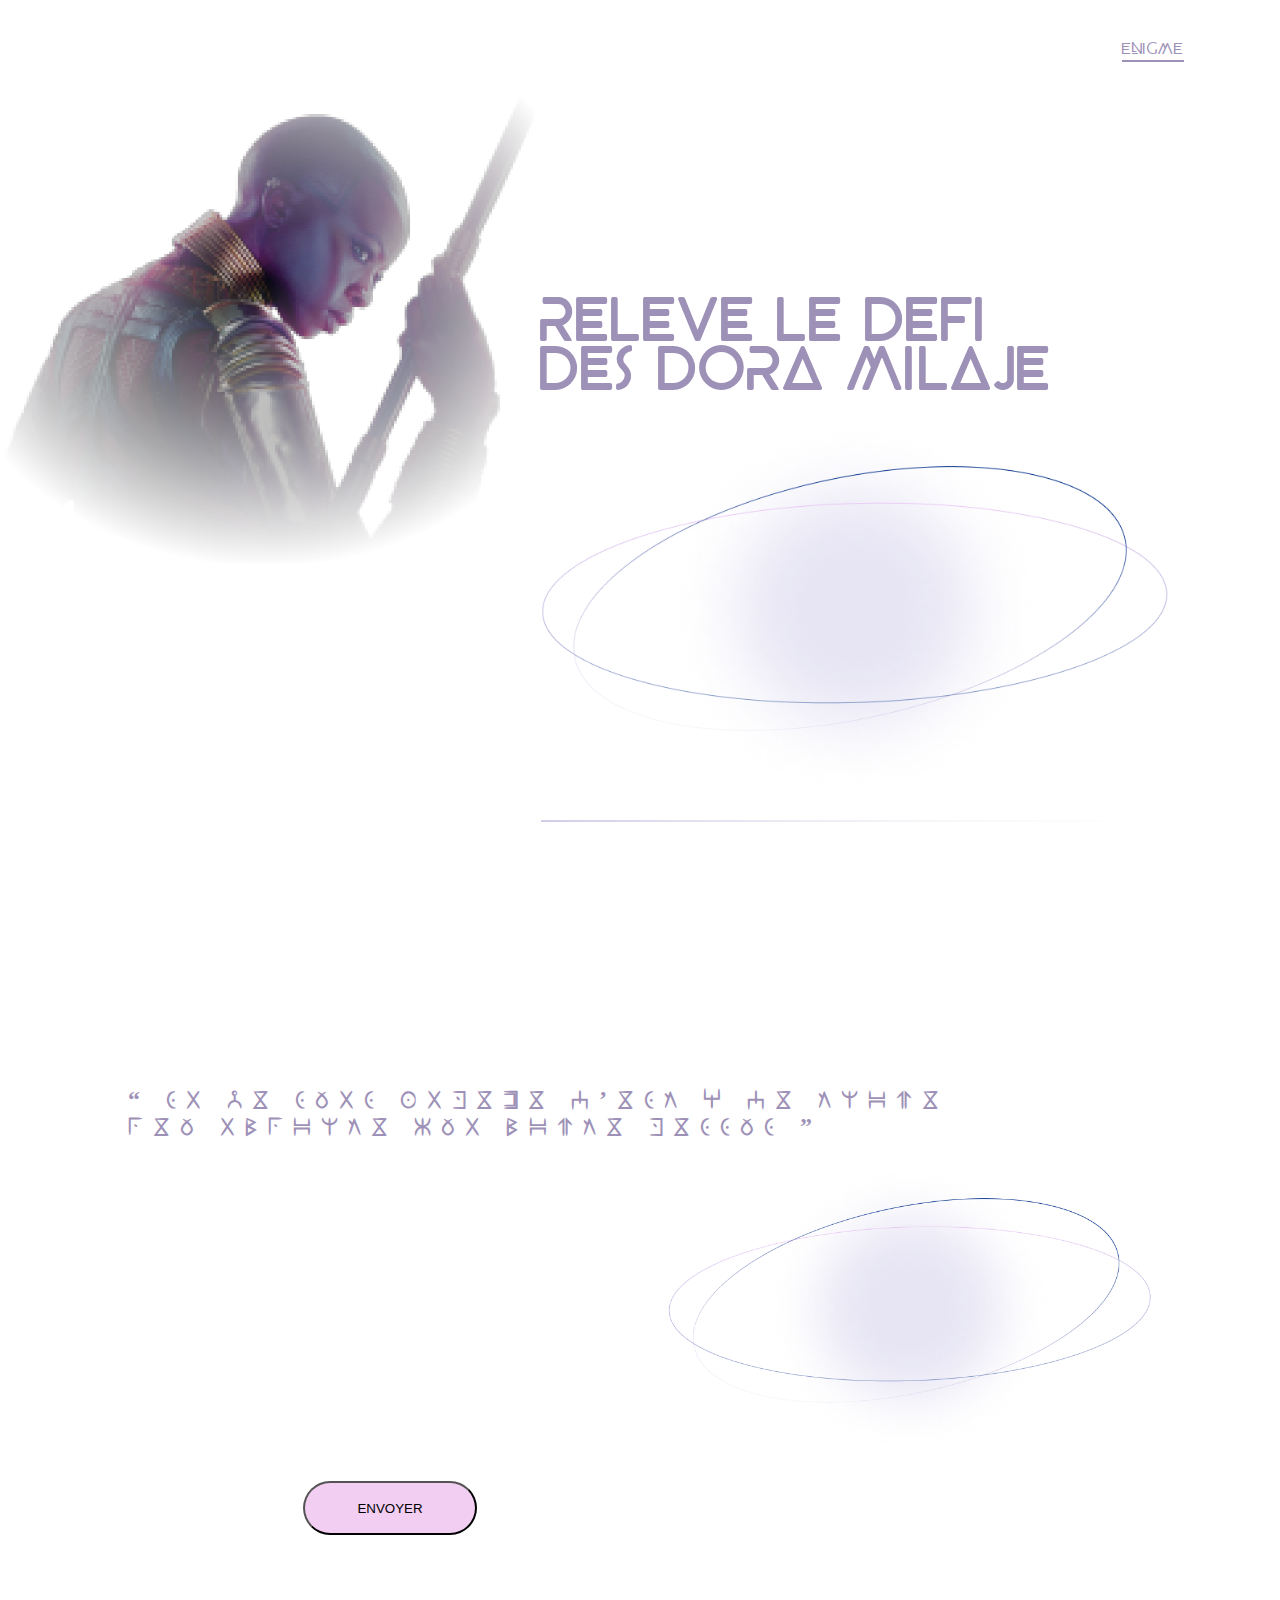
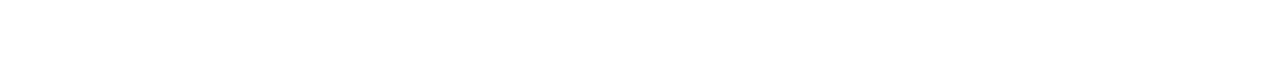
==== enigme.html @ d421e834 "Ajouter du pages wakanda et enigme; style du page wakanda et enigme" ====
<!DOCTYPE html>
<html lang="fr">
    <head>
        <meta charset="UTF-8">
        <meta http-equiv="X-UA-Compatible" content="IE=edge">
        <meta name="viewport" content="width=device-width, initial-scale=1.0">
        <title>Black Panther</title>
        <link rel="stylesheet" href="./assets/css/style-enigme.css">
    </head>
    <body>
        <!-- En tête -->
        <header>
            <nav class="container1">
                <div>
                    <a href="index.html"><img src="./assets/all-pages/footer2.png" alt="" class="logo"></a>
                </div>
                <div class="menu">
                    <ul>
                        <li><a href="./index.html">ACCUEIL</a></li>
                        <li><a href="./wakanda.html">WAKANDA</a></li>
                        <li><a class="active" href="#">ENIGME</a></li>
                    </ul>
                </div>
            </nav>
        </header>

        <main>
        
        <!-- Section relevée le defi -->
            <section id="defi">
                <div class="image-defi">
                    <img src="./assets/enigme/Pantherenigme1.png" alt="">
                </div>
                <div class="defi">
                    <div class="titre"><h1>Releve le defi <br> des dora milaje</h1></div>
                    <div class="description">
                        <p>Les Dora Milaje sont de farouches guerrières d’élite. Elles constituent la garde
                            rapprochée du Roi en personne et ont de nombreuses occasions de lui sauver la
                            vie. Leur Générale, Okoyé est également la dirigeante des forces armées et des
                            renseignements wakandais. <br>
                            Prouve ton talent d’espion et déchiffre cette réplique d’Okoyé écrite en Wakandais,
                            et apprend par la même occasion la première valeur d’une Dora Milaje !</p>
                        <div class="image-fond">
                            <img src="./assets/enigme/Pantherenigme2.png" alt="">
                            <img src="./assets/enigme/Pantherenigme3.png" alt="">
                        </div>
                    </div>
                </div>
            </section>

        <!-- Section alphabet -->
            <section id="alphabet">
                <h2>“ SI JE SUIS  FIDELE C’EST A CE TRONE <br>
                    PEU IMPORTE QUI MONTE DESSUS ”</h2>
                <div class="trans">
                    <div class="transcription">
                        <p>Voici la transicription de l’alphabet :</p>
                        <p>A = A ; B = b ; c = c ; d = d ; e = e ; f = f ; g = g ; h = h ; i = i ; j = j ; <br>
                            k = k ; l = l ; m = m ; n = n ; o = o ; p = p ; q = q ; r = r ; s = s ; t = t ; <br>
                            u = u ; w = w ; x = x ; y = y ; z = z</p>
                        
                        <form action="">
                            <p class="formulaire-texte">Alors, as tu la réponse ?</p>
                            <label for=""></label>
                            <input type="text" placeholder="Réponse">
                            <input type="submit" value="ENVOYER">
                        </form>
                    </div>
                    <div class="savais-tu">
                        <p class="p1">Le savais tu ?</p>
                        <p class="p2">Plusieurs sources s’entendent pour dire que la lettre la plus utilisée en français est <br>
                            la lettre E. En pourcentage de fréquence, la lettre est utilisée à 14% dans une <br>
                            phrase. Et si tu regardais quel symbole revient le plus souvent ?</p>
                        <div class="image-fond-trans">
                            <img src="./assets/enigme/Pantherenigme2.png" alt="">
                        </div>
                    </div>
                </div>
            </section>
        </main>
    </body>
</html>
---- assets/css/style-enigme.css ----
@font-face {
    font-family: "BEYNO";
    src: url(../fonts/BEYNO.ttf) format("truetype");
}

@font-face {
    font-family: "Cantarell";
    src: url(../fonts/Cantarell-Regular.ttf) format("truetype");
}

@font-face {
    font-family: "Panthera";
    src: url(../fonts/PantheraRegular-MVZ9J.ttf) format("truetype");
}

@font-face {
    font-family: "Wakanda Forever";
    src: url(../fonts/WakandaForever-Regular.ttf) format("truetype");
}

* {
    margin: 0;
    padding: 0;
    box-sizing: border-box;
}

h1 {
    font-family: "BEYNO";
    font-size: 58px;
    color: #9E91B7;
}

p {
    font-family: "Cantarell";
    font-size: 12px;
    font-weight: normal;
}

.voir-plus {
    text-decoration: none;
    color: white;
    border-bottom: solid 1px;
    font-family: "Cantarell";
    margin-top: 20px;
}

.container {
    width: 80%;
    margin: 0 auto;
}

body {
    background-image: url(../all-pages/arrière_plan.png);
    background-size: cover;
    background-position: top center;
    background-repeat: no-repeat;
    color: white;
}

/* Design de la navigation */

.container1 {
    width: 85%;
    margin: 0 auto;
}

nav {
    display: flex;
    align-items: center;
    justify-content: space-between;
    padding: 30px 0;
}

nav img {
    transform: scale(0.8);
}

nav img:hover {
    -webkit-filter: invert(70%) sepia(87%) saturate(3034%) hue-rotate(245deg) brightness(95%) contrast(93%);
    filter: invert(70%) sepia(87%) saturate(3034%) hue-rotate(245deg) brightness(95%) contrast(93%);
}

ul {
    display: flex;
    flex-direction: row;
    justify-content: space-evenly;
    list-style: none;
    column-gap: 60px;
}

nav ul a {
    color: white;
    font-family: "BEYNO";
    font-size: 16px;
    font-weight: normal;
    text-decoration: none;
}

.active {
    color: #9E91B7;
    padding-bottom: 4px;
    border-bottom: solid 2px #9E91B7;
}

nav ul a:hover {
    color: white;
    padding-bottom: 4px;
    border-bottom: solid 2px white;
}

/* Design Defis */
#defi {
    display: flex;
    flex-direction: row;
}

.image-defi {
    width: 100%;
}

.image-defi img {
    max-width: 100%;
    max-height: 100%;
}

.titre h1 {
    padding-top: 200px;
}

.defi {
    display: flex;
    flex-direction: column;
}

/* .description {
    background-image: url(../enigme/Pantherenigme2.png);
    height: 400px;
} */

.description p {
    width: 70%;
    text-align: justify;
    padding-left: 80px;
    padding-top: 160px;
}

.image-fond {
    position: relative;
    top: -260px;
}

.image-fond img {
    width: 85%;
}

/* Design Defi */

#alphabet {
    width: 80%;
    margin: 0 auto;
}

#alphabet h2 {
    font-family: "Wakanda Forever";
    color: #9E91B7;
    letter-spacing: 10px;
    padding-bottom: 100px;
}

.trans {
    display: flex;
    flex-direction: row;
} 

.formulaire-texte {
    padding: 20px 0;
}

input[type="text"] {
    border-radius: 38px;
    border: solid 1px white;
    background-color: transparent;
    width: 520px;
    height: 56px;
    padding-left: 20px;
    margin-bottom: 10px;
}

input[type="submit"] {
    background-color: #F2CEF2;
    margin-top: 50px;
    margin-left: 175px;
    width: 174px;
    height: 54px;
    border-radius: 38px;
}

::-webkit-input-placeholder {
    color: white;
}

::placeholder {
    color: white;
}

input[type="submit"]:hover {
    filter: drop-shadow(0 0 20px  #F2CEF2);
}

.image-fond-trans {
    position: relative;
    top: -200px;
}

.image-fond-trans img {
    width: 100%;
}

.p1 {
    padding: 25px 50px;
    text-align: center;
}

.p2 {
    text-align: center;
}
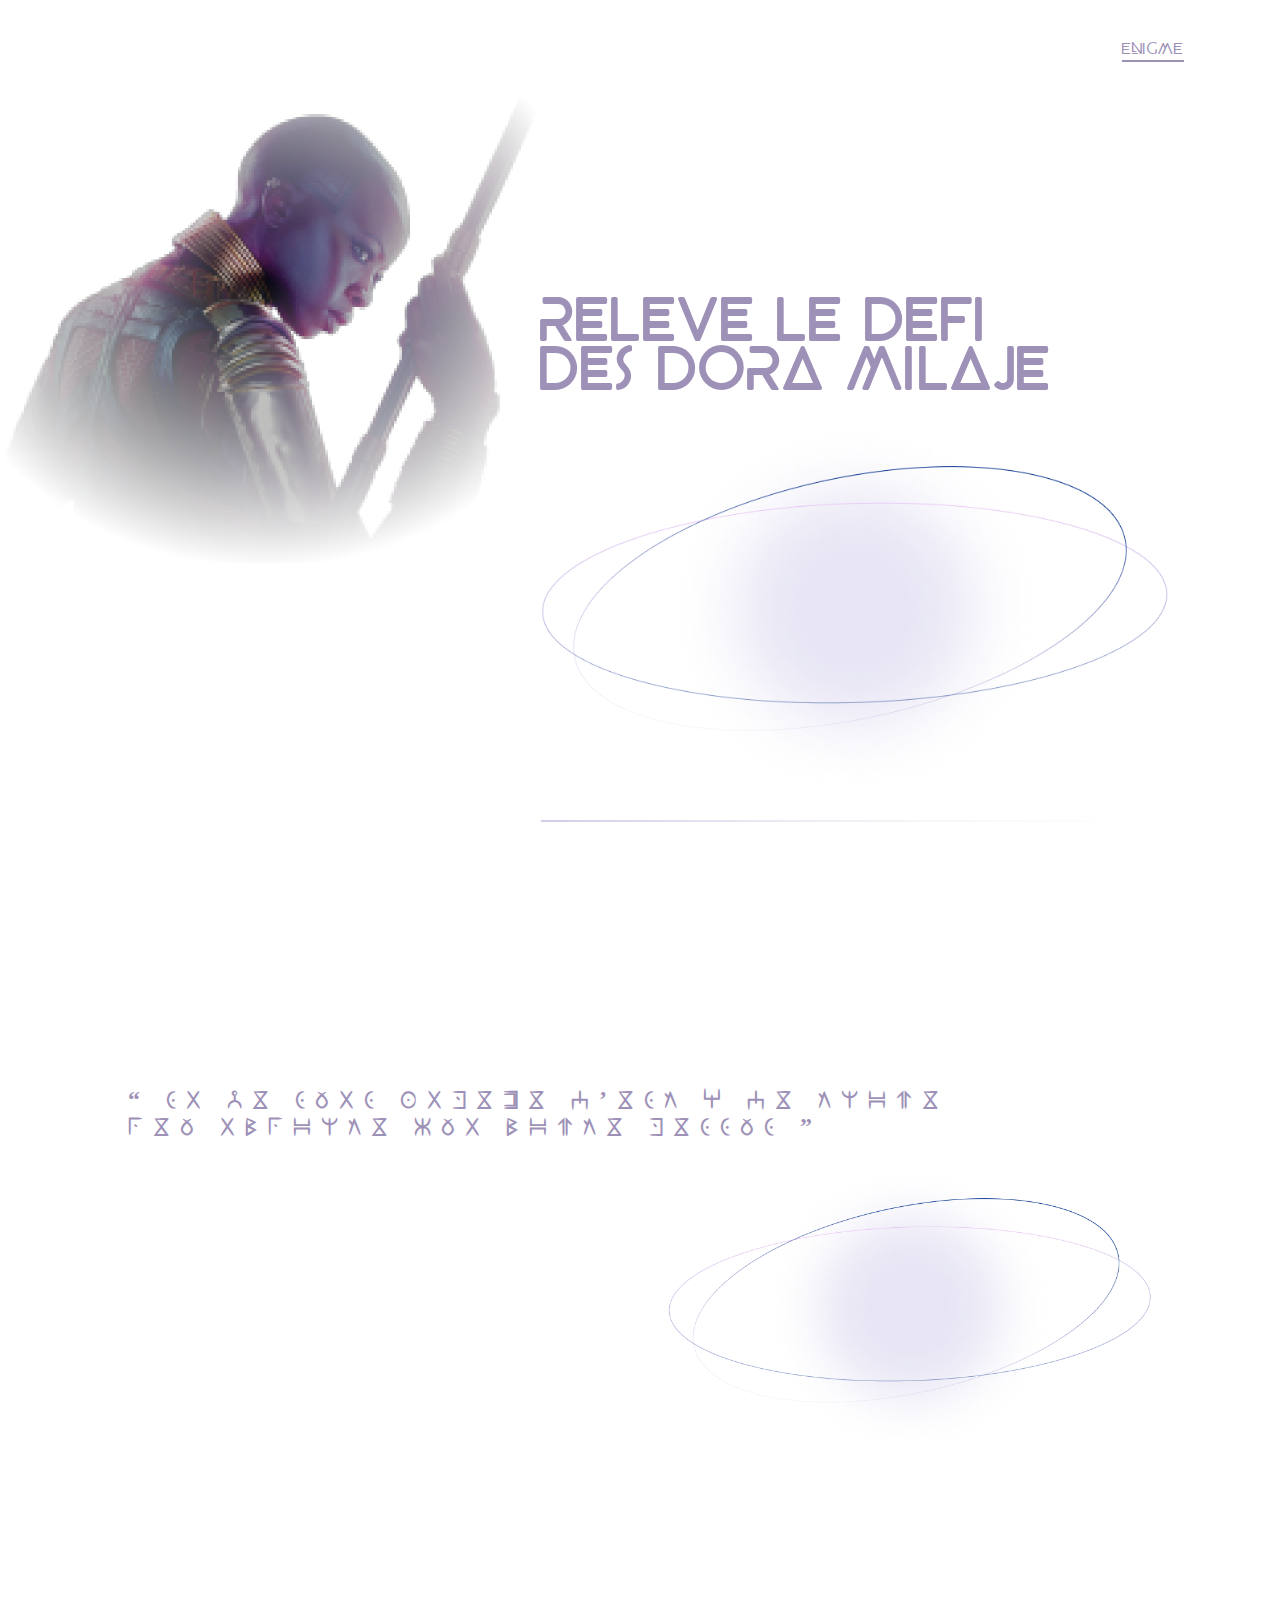
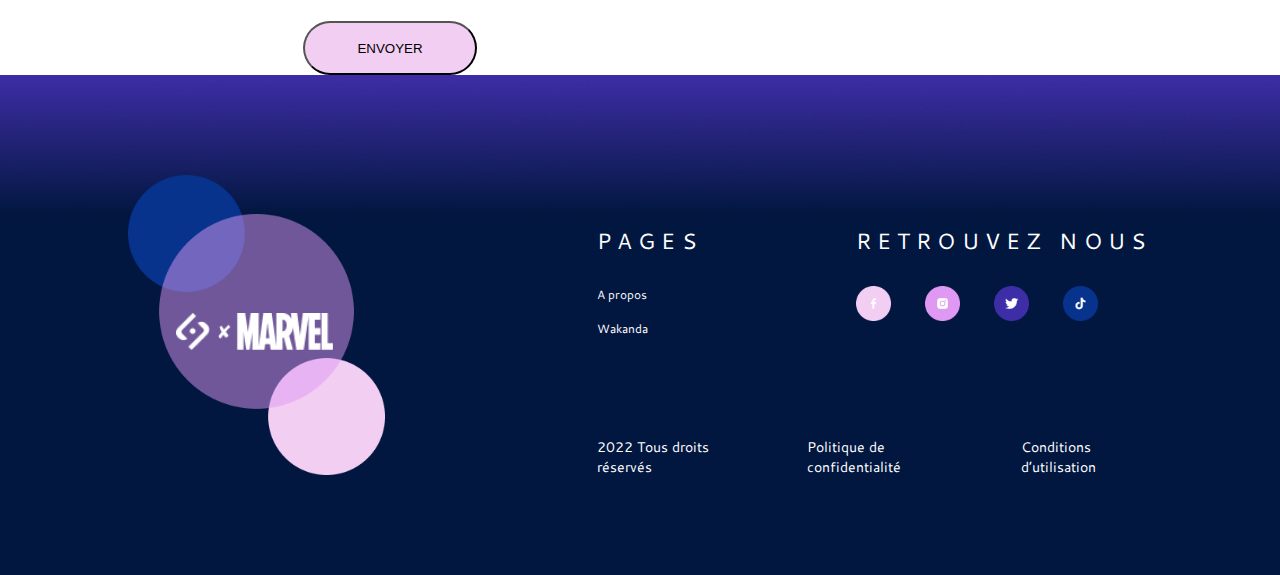
==== commit f8f440f7: "Design pied des pages; design contenu enigme et wakanda" ====
--- a/enigme.html
+++ b/enigme.html
@@ -4,7 +4,7 @@
         <meta charset="UTF-8">
         <meta http-equiv="X-UA-Compatible" content="IE=edge">
         <meta name="viewport" content="width=device-width, initial-scale=1.0">
-        <title>Black Panther</title>
+        <title>ENIGME</title>
         <link rel="stylesheet" href="./assets/css/style-enigme.css">
     </head>
     <body>
@@ -55,9 +55,9 @@
                 <div class="trans">
                     <div class="transcription">
                         <p>Voici la transicription de l’alphabet :</p>
-                        <p>A = A ; B = b ; c = c ; d = d ; e = e ; f = f ; g = g ; h = h ; i = i ; j = j ; <br>
-                            k = k ; l = l ; m = m ; n = n ; o = o ; p = p ; q = q ; r = r ; s = s ; t = t ; <br>
-                            u = u ; w = w ; x = x ; y = y ; z = z</p>
+                        <p class="paragraphe-forever">A = <span class="forever">A</span> ; B = <span class="forever">B</span> ; c = <span class="forever">C</span> ; d = <span class="forever">D</span> ; e = <span class="forever">E</span> ; f = <span class="forever">F</span> ; g = <span class="forever">G</span> ; h = <span class="forever">H</span> ; i = <span class="forever">I</span> ; j = <span class="forever">J</span> ; <br>
+                            k = <span class="forever">K</span> ; l = <span class="forever">L</span> ; m = <span class="forever">M</span> ; n = <span class="forever">N</span> ; o = <span class="forever">O</span> ; p = <span class="forever">P</span> ; q = <span class="forever">Q</span> ; r = <span class="forever">R</span> ; s = <span class="forever">S</span> ; t = <span class="forever">T</span> ; <br>
+                            u = <span class="forever">U</span> ; w = <span class="forever">W</span> ; x = <span class="forever">X</span> ; y = <span class="forever">Y</span> ; z = <span class="forever">Z</span></p>
                         
                         <form action="">
                             <p class="formulaire-texte">Alors, as tu la réponse ?</p>
@@ -77,6 +77,60 @@
                     </div>
                 </div>
             </section>
+
+        <!-- Pied de page -->
+            <footer>
+                <div class="container footerdisposition">
+                    
+                    <div class="divfooter ">
+                        <a href="index.html"><img src="./assets/all-pages/footer2.png" alt="" class="imgfooterlogo"></a>
+                    </div>
+                    <div class="taille100">
+                        <div class="footermenu">
+                            <div>
+                                <p class="titrefooter">
+                                    PAGES
+                                </p>
+                                <p>
+                                    <a href="#" class="soulignement">
+                                        A propos
+                                    </a> 
+                                    <br><br>
+                                    <a href="wakanda.html" class="soulignement">
+                                        Wakanda 
+                                    </a> 
+                                </p>
+                            </div>
+                            <div>
+                                <p class="titrefooter wakanda">
+                                    RETROUVEZ NOUS
+                                </p>
+                                <a href="http://www.marvel-cineverse.fr/pages/mcu/encyclopedie/personnages/black-panther.html" target="_blank">
+                                    <img src="assets/all-pages/footer3.png" alt="" class="reseauxsociauxfooter">
+                                </a>
+                                <a href="http://www.marvel-cineverse.fr/pages/mcu/encyclopedie/personnages/black-panther.html" target="_blank">
+                                    <img src="assets/all-pages/footer4.png" alt="" class="reseauxsociauxfooter">
+                                </a>
+                                <a href="http://www.marvel-cineverse.fr/pages/mcu/encyclopedie/personnages/black-panther.html" target="_blank">
+                                    <img src="assets/all-pages/footer5.png" alt="" class="reseauxsociauxfooter">
+                                </a>
+                                <a href="http://www.marvel-cineverse.fr/pages/mcu/encyclopedie/personnages/black-panther.html" target="_blank">
+                                    <img src="assets/all-pages/footer6.png" alt="" class="reseauxsociauxfooter">
+                                </a>
+                            </div>
+                        </div>
+                        <div>
+                            <ul class="ulfooter">
+                                2022 Tous droits réservés 
+                                <li>Politique de confidentialité </li>  
+                                <li>Conditions d’utilisation </li>
+                            </ul>
+                        </div>
+                    </div>
+                    
+                </div>
+        
+            </footer>
         </main>
     </body>
 </html>--- a/assets/css/style-enigme.css
+++ b/assets/css/style-enigme.css
@@ -171,6 +171,16 @@
     display: flex;
     flex-direction: row;
 } 
+
+.paragraphe-forever {
+    padding-top: 40px;
+    padding-bottom: 100px;
+}
+
+.forever {
+    font-family: "Wakanda Forever";
+    font-size: 14px;
+}
 
 .formulaire-texte {
     padding: 20px 0;
@@ -224,3 +234,85 @@
 .p2 {
     text-align: center;
 }
+
+/* footer*/
+footer {
+    background-image: url(../all-pages/back_footer.png);
+    background-size: cover;
+    background-position: top center;
+    background-repeat: no-repeat;
+    height: 500px;
+    margin: 0;
+    padding: 0;
+}
+
+.divfooter{
+    background-image: url(../all-pages/footer1.png);
+    background-repeat: no-repeat;
+    background-size: contain;
+    height: 300px;
+    width:350px;
+    padding: auto;
+    margin-top: 100px;  
+    margin-right: 15%;
+    min-width: 200px;
+    max-width: 350px;
+  }
+
+  .divfooter:hover{
+    transform:scale(1.2);
+  }
+
+
+  .imgfooterlogo{
+    margin: 48px;
+    display: flex;
+    position: relative;
+    top: 30%;
+    width: 50%;
+
+  }
+
+  .border{
+    border: 1px solid white;
+  }
+
+  .titrefooter{
+    letter-spacing: 0.28em;
+    font-size: 22px;
+    margin-bottom: 30px;
+  }
+
+  .footerdisposition{
+    display: flex;
+    justify-content: space-between;
+  }
+
+  .footermenu{
+    display: flex;
+    justify-content: space-between;
+    margin-top: 150px;
+    margin-bottom:100px;
+ }
+
+ .footermenu a {
+    text-decoration: none;
+    color: white;
+ }
+
+.reseauxsociauxfooter{
+    width:35px;
+    margin-right: 30px;
+}
+
+.reseauxsociauxfooter:hover{
+    transform:scale(1.1);
+}
+
+
+.ulfooter{
+    font-family: 'cantarell';
+    font-size: 14px;
+    display: flex;
+    justify-content: space-between;
+}
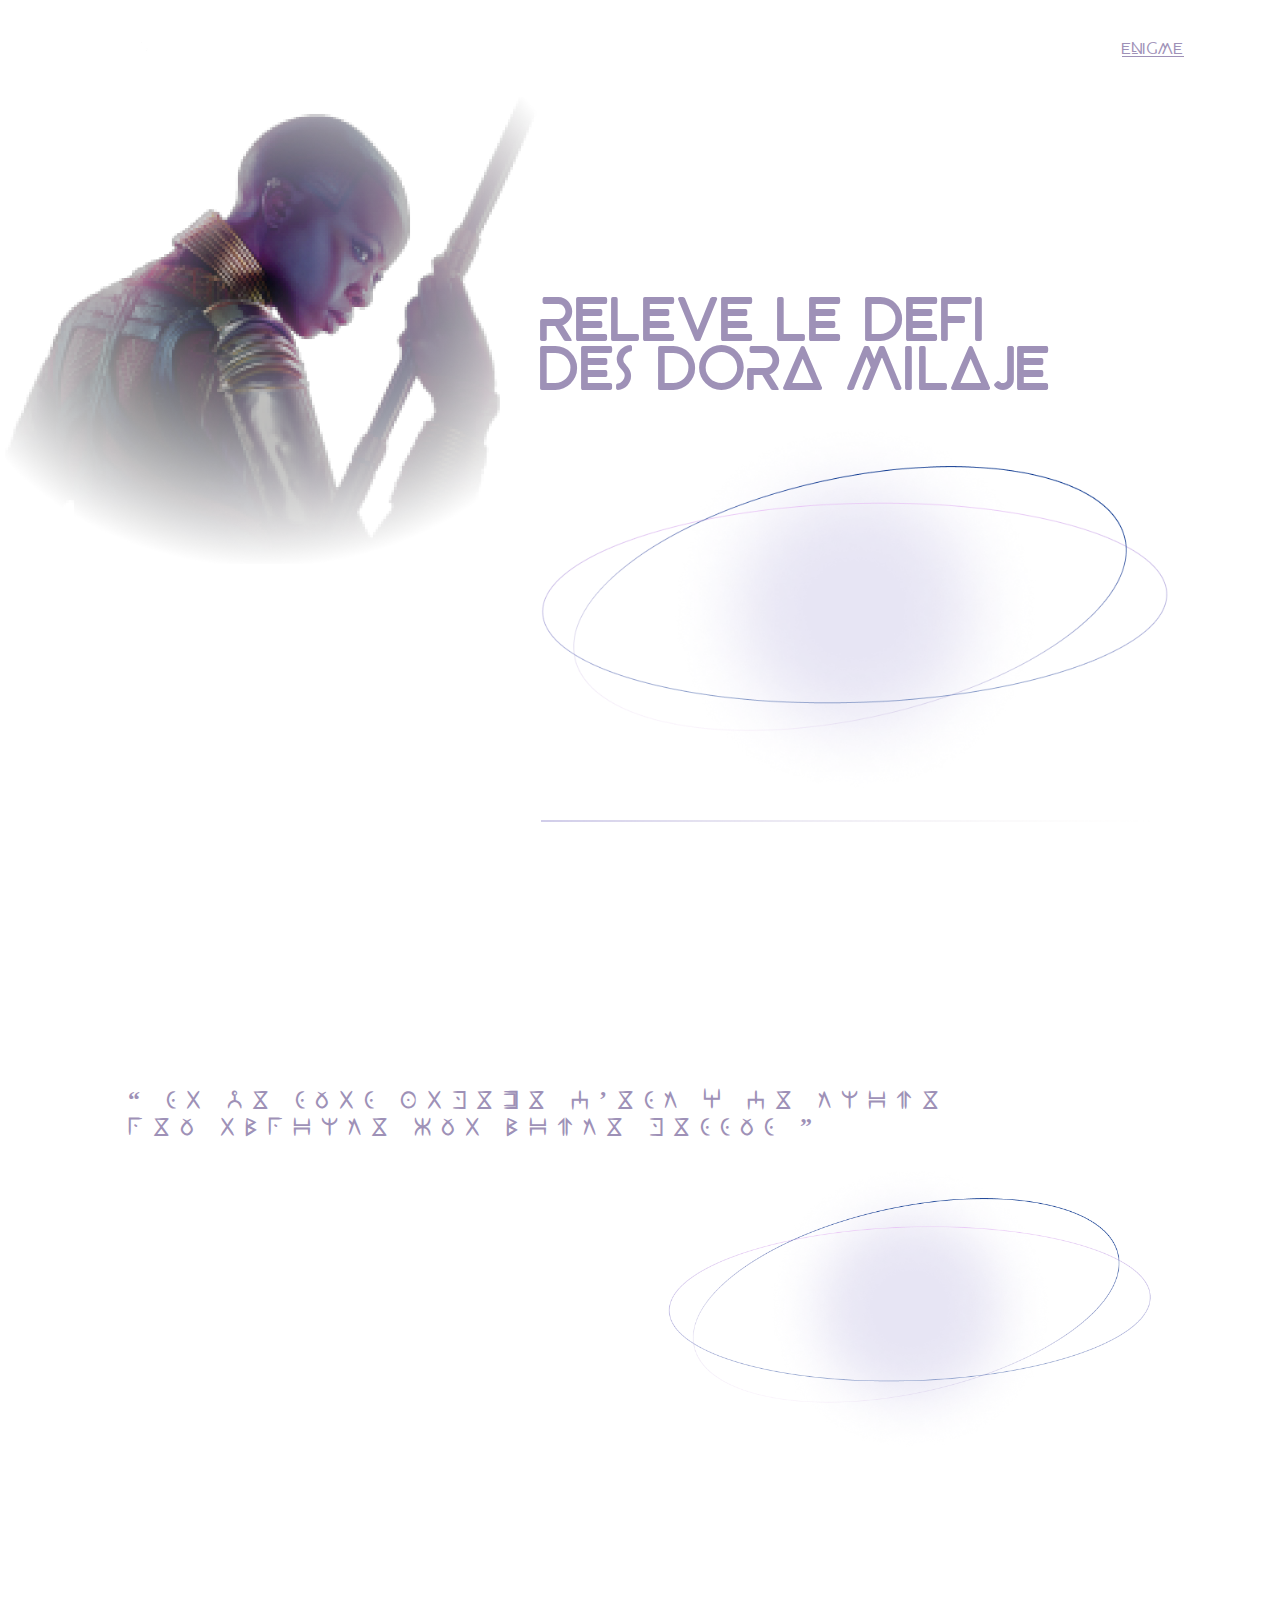
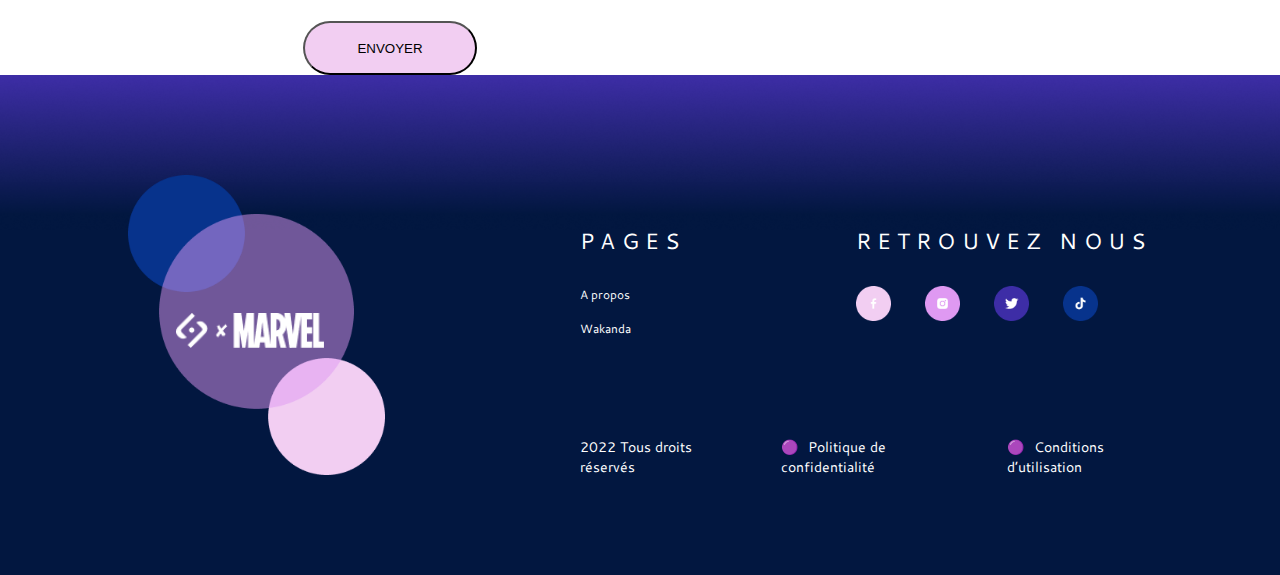
==== commit 957d6ba1: "Design footer" ====
--- a/enigme.html
+++ b/enigme.html
@@ -77,60 +77,60 @@
                     </div>
                 </div>
             </section>
+        </main>
 
         <!-- Pied de page -->
-            <footer>
-                <div class="container footerdisposition">
-                    
-                    <div class="divfooter ">
-                        <a href="index.html"><img src="./assets/all-pages/footer2.png" alt="" class="imgfooterlogo"></a>
-                    </div>
-                    <div class="taille100">
-                        <div class="footermenu">
-                            <div>
-                                <p class="titrefooter">
-                                    PAGES
-                                </p>
-                                <p>
-                                    <a href="#" class="soulignement">
-                                        A propos
-                                    </a> 
-                                    <br><br>
-                                    <a href="wakanda.html" class="soulignement">
-                                        Wakanda 
-                                    </a> 
-                                </p>
-                            </div>
-                            <div>
-                                <p class="titrefooter wakanda">
-                                    RETROUVEZ NOUS
-                                </p>
-                                <a href="http://www.marvel-cineverse.fr/pages/mcu/encyclopedie/personnages/black-panther.html" target="_blank">
-                                    <img src="assets/all-pages/footer3.png" alt="" class="reseauxsociauxfooter">
-                                </a>
-                                <a href="http://www.marvel-cineverse.fr/pages/mcu/encyclopedie/personnages/black-panther.html" target="_blank">
-                                    <img src="assets/all-pages/footer4.png" alt="" class="reseauxsociauxfooter">
-                                </a>
-                                <a href="http://www.marvel-cineverse.fr/pages/mcu/encyclopedie/personnages/black-panther.html" target="_blank">
-                                    <img src="assets/all-pages/footer5.png" alt="" class="reseauxsociauxfooter">
-                                </a>
-                                <a href="http://www.marvel-cineverse.fr/pages/mcu/encyclopedie/personnages/black-panther.html" target="_blank">
-                                    <img src="assets/all-pages/footer6.png" alt="" class="reseauxsociauxfooter">
-                                </a>
-                            </div>
+        <footer>
+            <div class="container footerdisposition">
+                
+                <div class="divfooter ">
+                    <a href="index.html"><img src="./assets/all-pages/footer2.png" alt="" class="imgfooterlogo"></a>
+                </div>
+                <div class="taille100">
+                    <div class="footermenu">
+                        <div>
+                            <p class="titrefooter">
+                                PAGES
+                            </p>
+                            <p>
+                                <a href="#" class="soulignement">
+                                    A propos
+                                </a> 
+                                <br><br>
+                                <a href="wakanda.html" class="soulignement">
+                                    Wakanda 
+                                </a> 
+                            </p>
                         </div>
                         <div>
-                            <ul class="ulfooter">
-                                2022 Tous droits réservés 
-                                <li>Politique de confidentialité </li>  
-                                <li>Conditions d’utilisation </li>
-                            </ul>
+                            <p class="titrefooter wakanda">
+                                RETROUVEZ NOUS
+                            </p>
+                            <a href="http://www.marvel-cineverse.fr/pages/mcu/encyclopedie/personnages/black-panther.html" target="_blank">
+                                <img src="assets/all-pages/footer3.png" alt="" class="reseauxsociauxfooter">
+                            </a>
+                            <a href="http://www.marvel-cineverse.fr/pages/mcu/encyclopedie/personnages/black-panther.html" target="_blank">
+                                <img src="assets/all-pages/footer4.png" alt="" class="reseauxsociauxfooter">
+                            </a>
+                            <a href="http://www.marvel-cineverse.fr/pages/mcu/encyclopedie/personnages/black-panther.html" target="_blank">
+                                <img src="assets/all-pages/footer5.png" alt="" class="reseauxsociauxfooter">
+                            </a>
+                            <a href="http://www.marvel-cineverse.fr/pages/mcu/encyclopedie/personnages/black-panther.html" target="_blank">
+                                <img src="assets/all-pages/footer6.png" alt="" class="reseauxsociauxfooter">
+                            </a>
                         </div>
                     </div>
-                    
+                    <div>
+                        <ul class="ulfooter">
+                            2022 Tous droits réservés 
+                            <li>Politique de confidentialité </li>  
+                            <li>Conditions d’utilisation </li>
+                        </ul>
+                    </div>
                 </div>
-        
-            </footer>
-        </main>
+                
+            </div>
+    
+        </footer>
     </body>
 </html>--- a/assets/css/style-enigme.css
+++ b/assets/css/style-enigme.css
@@ -98,14 +98,12 @@
 
 .active {
     color: #9E91B7;
-    padding-bottom: 4px;
-    border-bottom: solid 2px #9E91B7;
+    border-bottom: solid 1px #9E91B7;
 }
 
 nav ul a:hover {
     color: white;
-    padding-bottom: 4px;
-    border-bottom: solid 2px white;
+    border-bottom: solid 1px white;
 }
 
 /* Design Defis */
@@ -295,6 +293,11 @@
     margin-bottom:100px;
  }
 
+ .soulignement:hover {
+    color: white;
+    border-bottom: solid 1px white;
+}
+
  .footermenu a {
     text-decoration: none;
     color: white;
@@ -316,3 +319,10 @@
     display: flex;
     justify-content: space-between;
 }
+
+.ulfooter li::before {
+    content: "🟣";
+    color: #F2CEF2;
+    margin-right: 10px;
+    height: 20px;
+}
